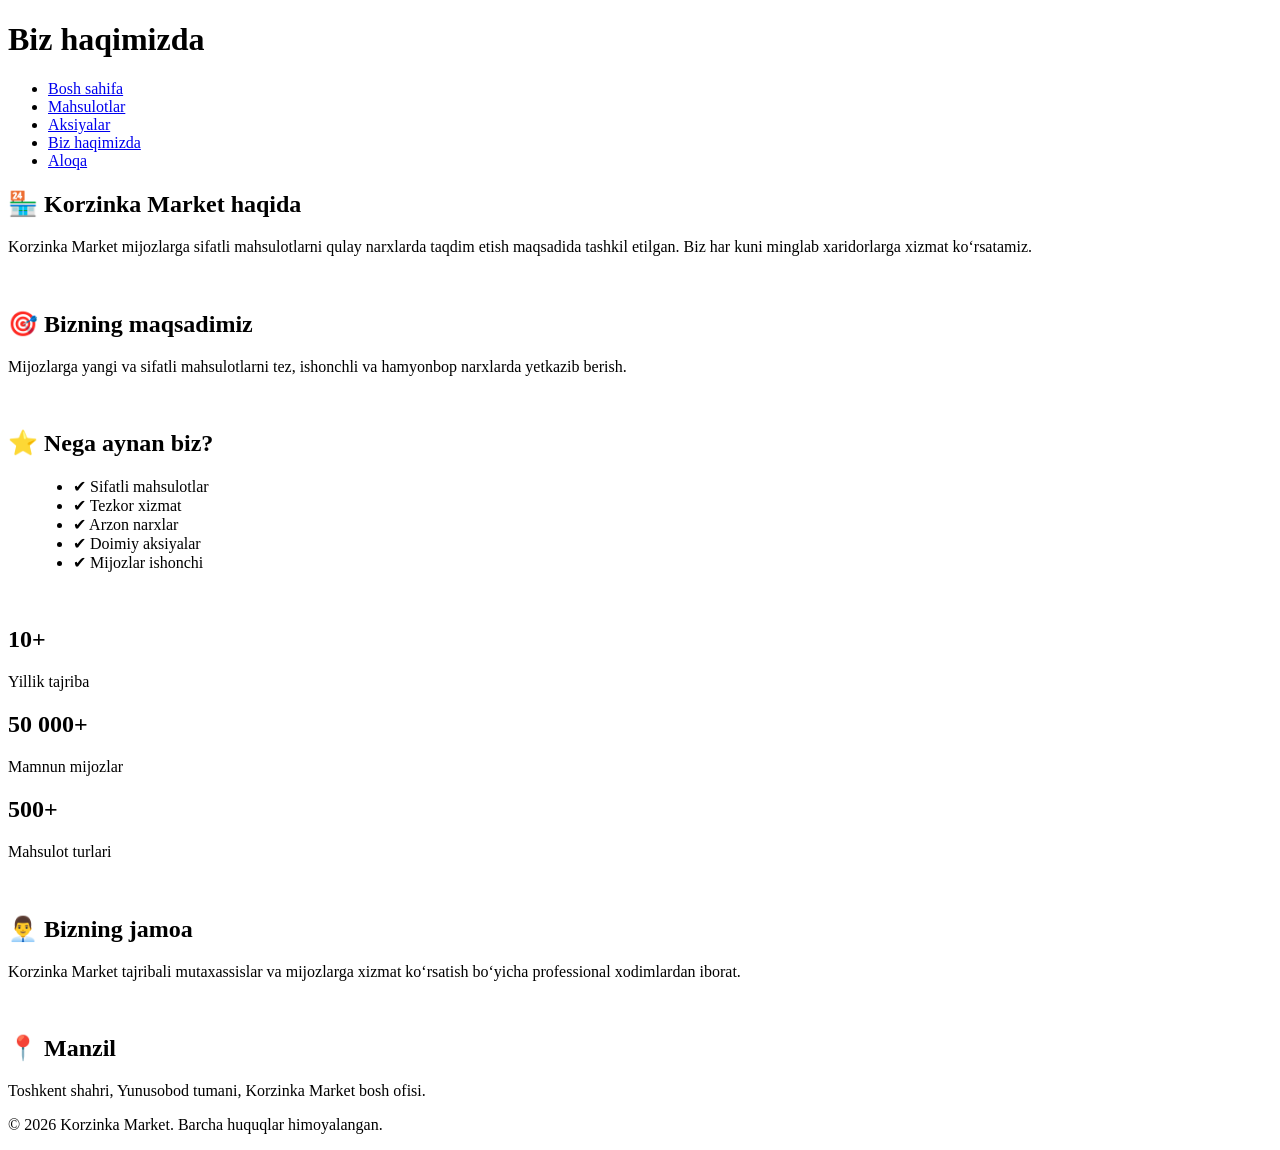
==== about.html @ 1cf5faad "sayt tayyor" ====
<!DOCTYPE html>
<html lang="uz">
<head>
<meta charset="UTF-8">
<meta name="viewport" content="width=device-width, initial-scale=1.0">
<title>Biz haqimizda</title>
<link rel="stylesheet" href="css/style.css">
</head>
<body>

<header>
    <h1>Biz haqimizda</h1>
</header>

<nav>
<ul>
<li><a href="index.html">Bosh sahifa</a></li>
<li><a href="products.html">Mahsulotlar</a></li>
<li><a href="sales.html">Aksiyalar</a></li>
<li><a href="about.html">Biz haqimizda</a></li>
<li><a href="contact.html">Aloqa</a></li>
</ul>
</nav>

<div class="container">

    <div class="card">
        <h2>🏪 Korzinka Market haqida</h2>
        <p>
            Korzinka Market mijozlarga sifatli mahsulotlarni
            qulay narxlarda taqdim etish maqsadida tashkil etilgan.
            Biz har kuni minglab xaridorlarga xizmat ko‘rsatamiz.
        </p>
    </div>

    <br>

    <div class="card">
        <h2>🎯 Bizning maqsadimiz</h2>
        <p>
            Mijozlarga yangi va sifatli mahsulotlarni tez,
            ishonchli va hamyonbop narxlarda yetkazib berish.
        </p>
    </div>

    <br>

    <div class="card">
        <h2>⭐ Nega aynan biz?</h2>
        <ul style="text-align:left; margin-left:25px;">
            <li>✔ Sifatli mahsulotlar</li>
            <li>✔ Tezkor xizmat</li>
            <li>✔ Arzon narxlar</li>
            <li>✔ Doimiy aksiyalar</li>
            <li>✔ Mijozlar ishonchi</li>
        </ul>
    </div>

    <br>

    <div class="products">

        <div class="card">
            <h2>10+</h2>
            <p>Yillik tajriba</p>
        </div>

        <div class="card">
            <h2>50 000+</h2>
            <p>Mamnun mijozlar</p>
        </div>

        <div class="card">
            <h2>500+</h2>
            <p>Mahsulot turlari</p>
        </div>

    </div>

    <br>

    <div class="card">
        <h2>👨‍💼 Bizning jamoa</h2>
        <p>
            Korzinka Market tajribali mutaxassislar va
            mijozlarga xizmat ko‘rsatish bo‘yicha professional
            xodimlardan iborat.
        </p>
    </div>

    <br>

    <div class="card">
        <h2>📍 Manzil</h2>
        <p>
            Toshkent shahri, Yunusobod tumani,
            Korzinka Market bosh ofisi.
        </p>
    </div>

</div>

<footer>
    <p>© 2026 Korzinka Market. Barcha huquqlar himoyalangan.</p>
</footer>

</body>
</html>
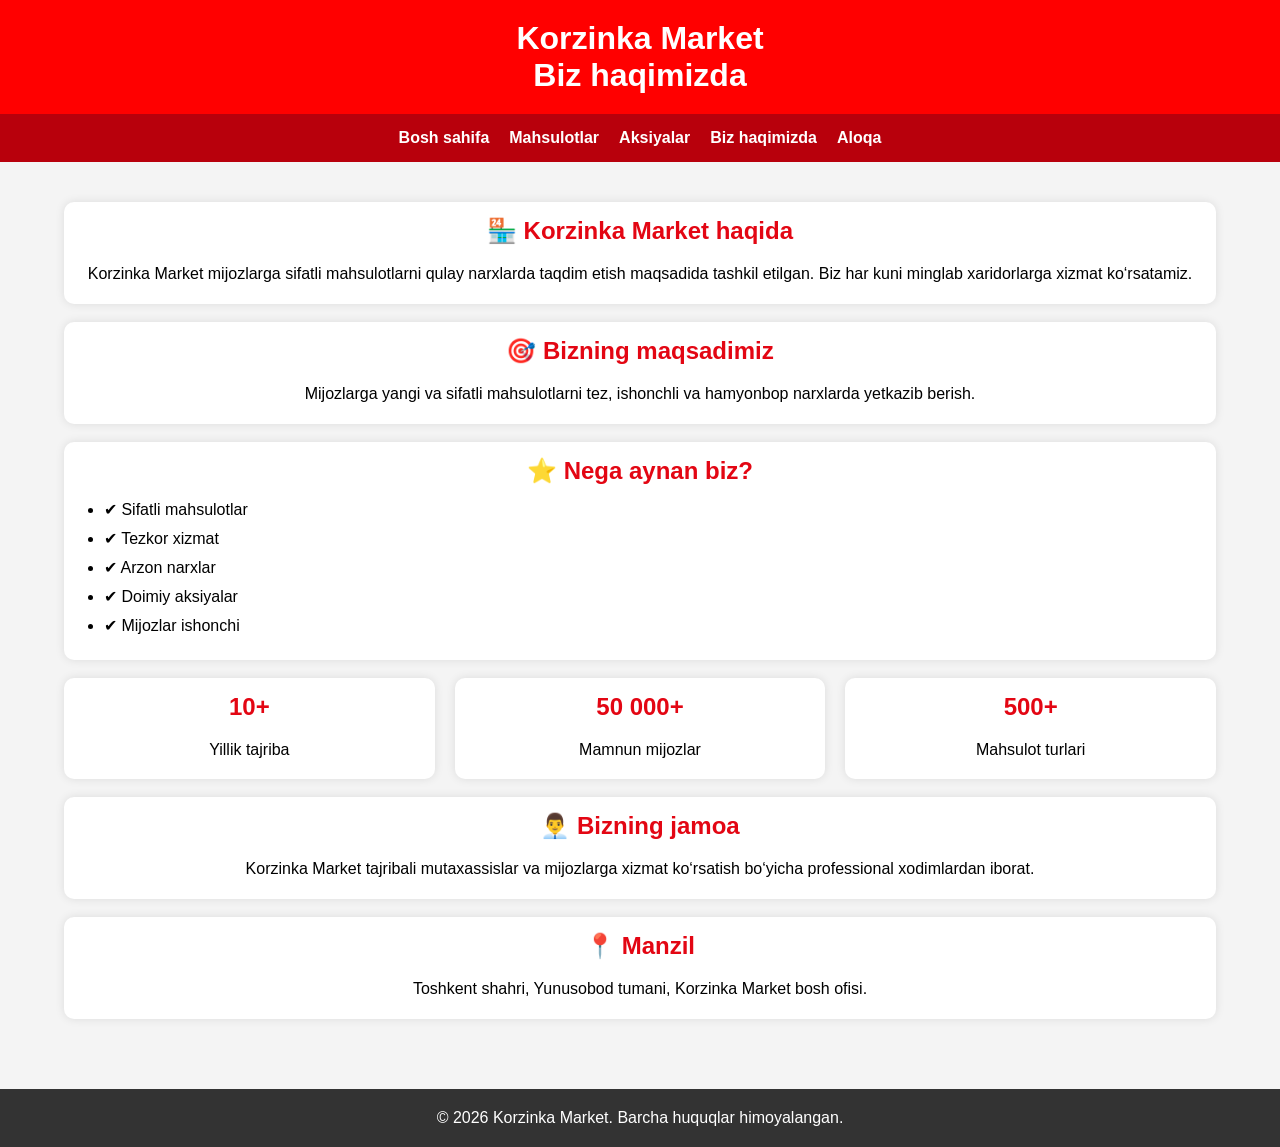
==== commit e5a34a88: "login kiritish" ====
--- a/about.html
+++ b/about.html
@@ -4,11 +4,13 @@
 <meta charset="UTF-8">
 <meta name="viewport" content="width=device-width, initial-scale=1.0">
 <title>Biz haqimizda</title>
-<link rel="stylesheet" href="css/style.css">
+<link rel="stylesheet" href="style.css">
 </head>
 <body>
 
 <header>
+
+<h1>Korzinka Market</h1>
     <h1>Biz haqimizda</h1>
 </header>
 
@@ -104,5 +106,7 @@
     <p>© 2026 Korzinka Market. Barcha huquqlar himoyalangan.</p>
 </footer>
 
+<script src="./script.js"></script>
+
 </body>
 </html>
--- a/style.css
+++ b/style.css
@@ -0,0 +1,89 @@
+*{
+    margin:0;
+    padding:0;
+    box-sizing:border-box;
+    font-family:Arial,sans-serif;
+}
+
+body{
+    background:#f4f4f4;
+}
+
+header{
+    background: red;
+    color:white;
+    text-align:center;
+    padding:20px;
+}
+
+nav{
+    background:#b8000c;
+    padding:15px;
+}
+
+nav ul{
+    display:flex;
+    justify-content:center;
+    list-style:none;
+    gap:20px;
+}
+
+nav a{
+    color:white;
+    text-decoration:none;
+    font-weight:bold;
+}
+
+.container{
+    width:90%;
+    margin:auto;
+    padding:40px 0;
+}
+
+.card{
+    background:white;
+    border-radius:10px;
+    padding:15px;
+    text-align:center;
+    box-shadow:0 0 10px rgba(0,0,0,.1);
+}
+
+.products{
+    display:grid;
+    grid-template-columns:repeat(auto-fit,minmax(250px,1fr));
+    gap:20px;
+}
+
+button{
+    margin-top:10px;
+    background:#e30613;
+    color:white;
+    border:none;
+    padding:10px 20px;
+    cursor:pointer;
+    border-radius:5px;
+}
+
+footer{
+    background:#333;
+    color:white;
+    text-align:center;
+    padding:20px;
+    margin-top:30px;
+}
+
+.card ul li{
+    margin:10px 0;
+}
+
+.card h2{
+    margin-bottom:15px;
+    color:#e30613;
+}
+
+.card p{
+    line-height:1.8;
+}
+
+
+
